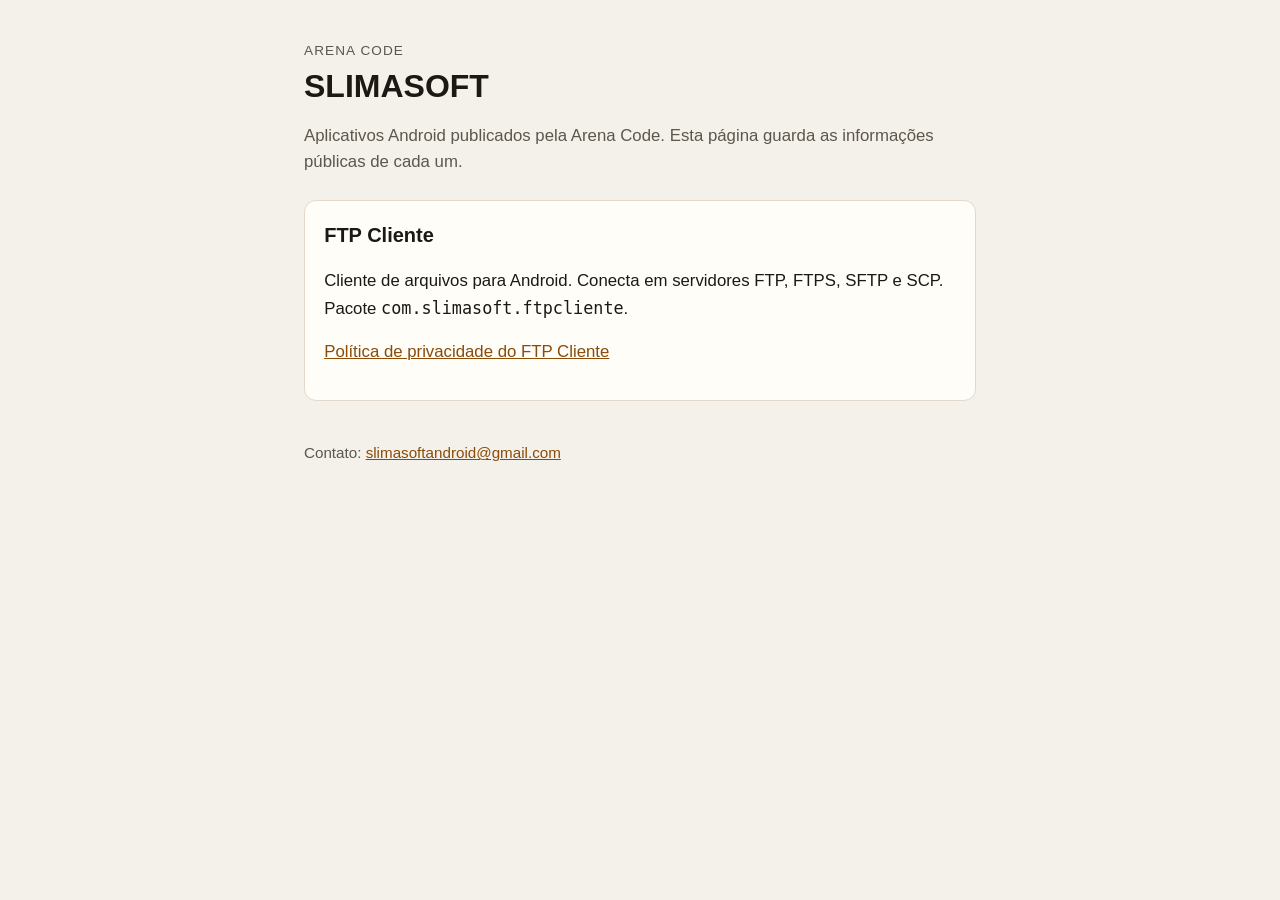
==== index.html @ 1319d293 "Publica a página da SLIMASOFT e a política do FTP Cliente." ====
<!DOCTYPE html>
<html lang="pt-BR">
<head>
  <meta charset="utf-8">
  <meta name="viewport" content="width=device-width, initial-scale=1">
  <title>SLIMASOFT</title>
  <meta name="description" content="Aplicativos Android da SLIMASOFT. Política de privacidade do FTP Cliente.">
  <link rel="stylesheet" href="estilo.css">
</head>
<body>
  <main class="pagina">
    <p class="marca">Arena Code</p>
    <h1>SLIMASOFT</h1>
    <p class="resumo">Aplicativos Android publicados pela Arena Code. Esta página guarda as informações públicas de cada um.</p>

    <article class="cartao">
      <h2>FTP Cliente</h2>
      <p>Cliente de arquivos para Android. Conecta em servidores FTP, FTPS, SFTP e SCP. Pacote <code>com.slimasoft.ftpcliente</code>.</p>
      <p><a href="ftp-cliente/privacidade/">Política de privacidade do FTP Cliente</a></p>
    </article>

    <p class="meta">Contato: <a href="mailto:slimasoftandroid@gmail.com">slimasoftandroid@gmail.com</a></p>
  </main>
</body>
</html>
---- estilo.css ----
:root {
  color-scheme: light;
  --fundo: #f4f1ea;
  --papel: #fffdf8;
  --tinta: #1c1915;
  --muted: #5c564c;
  --linha: #e2d9cc;
  --acento: #8a4b08;
}

* { box-sizing: border-box; }

body {
  margin: 0;
  background: var(--fundo);
  color: var(--tinta);
  font: 1.05rem/1.6 "Segoe UI", sans-serif;
}

a { color: var(--acento); }

a:focus-visible {
  outline: 2px solid var(--acento);
  outline-offset: 3px;
}

.pagina {
  width: min(42rem, calc(100% - 2rem));
  margin: 0 auto;
  padding: 2.5rem 0 4rem;
}

.marca {
  margin: 0;
  font-size: 0.85rem;
  letter-spacing: 0.08em;
  text-transform: uppercase;
  color: var(--muted);
}

h1 {
  margin: 0.35rem 0 0.5rem;
  font-size: 2rem;
  line-height: 1.2;
}

h2 {
  margin: 2rem 0 0.4rem;
  font-size: 1.25rem;
}

p, li { color: var(--tinta); }

.resumo { color: var(--muted); }

.cartao {
  margin-top: 1.5rem;
  padding: 1.1rem 1.2rem;
  background: var(--papel);
  border: 1px solid var(--linha);
  border-radius: 12px;
}

.cartao h2 { margin-top: 0; }

.meta {
  margin-top: 2.5rem;
  color: var(--muted);
  font-size: 0.95rem;
}
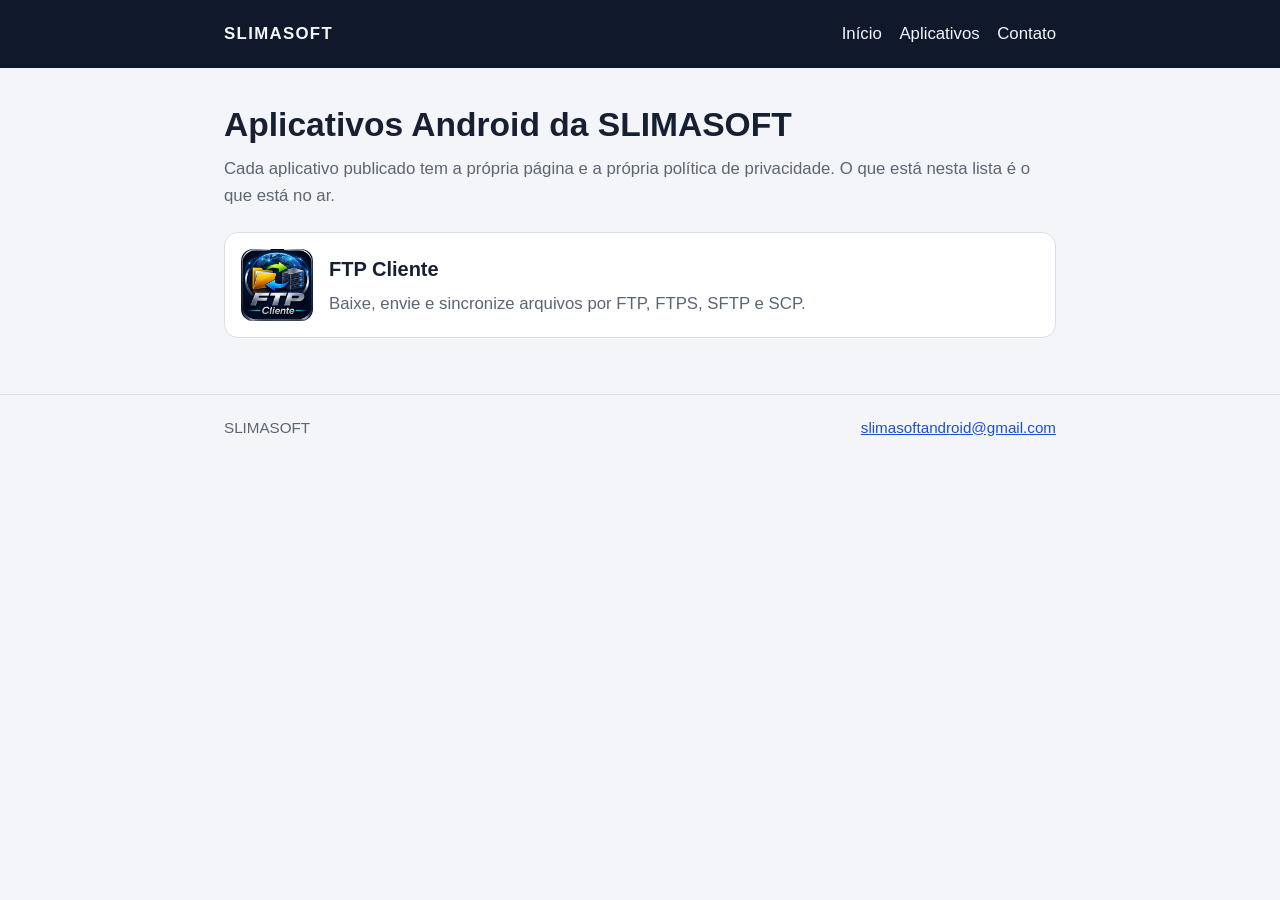
==== commit 293e00ef: "Organiza o site da SLIMASOFT com a política do FTP Cliente." ====
--- a/index.html
+++ b/index.html
@@ -4,22 +4,38 @@
   <meta charset="utf-8">
   <meta name="viewport" content="width=device-width, initial-scale=1">
   <title>SLIMASOFT</title>
-  <meta name="description" content="Aplicativos Android da SLIMASOFT. Política de privacidade do FTP Cliente.">
+  <meta name="description" content="SLIMASOFT publica aplicativos Android. Cada aplicativo tem a própria página e a própria política de privacidade.">
   <link rel="stylesheet" href="estilo.css">
 </head>
 <body>
+  <header class="cabeca">
+    <div class="cabeca-miolo">
+      <a class="marca" href="./">SLIMASOFT</a>
+      <nav aria-label="Principal">
+        <a href="./" aria-current="page">Início</a>
+        <a href="aplicativos/">Aplicativos</a>
+        <a href="mailto:slimasoftandroid@gmail.com">Contato</a>
+      </nav>
+    </div>
+  </header>
   <main class="pagina">
-    <p class="marca">Arena Code</p>
-    <h1>SLIMASOFT</h1>
-    <p class="resumo">Aplicativos Android publicados pela Arena Code. Esta página guarda as informações públicas de cada um.</p>
-
-    <article class="cartao">
-      <h2>FTP Cliente</h2>
-      <p>Cliente de arquivos para Android. Conecta em servidores FTP, FTPS, SFTP e SCP. Pacote <code>com.slimasoft.ftpcliente</code>.</p>
-      <p><a href="ftp-cliente/privacidade/">Política de privacidade do FTP Cliente</a></p>
-    </article>
-
-    <p class="meta">Contato: <a href="mailto:slimasoftandroid@gmail.com">slimasoftandroid@gmail.com</a></p>
+    <h1>Aplicativos Android da SLIMASOFT</h1>
+    <p class="olho">Cada aplicativo publicado tem a própria página e a própria política de privacidade. O que está nesta lista é o que está no ar.</p>
+    <div class="grade">
+      <a class="cartao" href="aplicativos/ftp-cliente/">
+        <img src="aplicativos/ftp-cliente/icone.png" width="96" height="96" alt="">
+        <div>
+          <h2>FTP Cliente</h2>
+          <p>Baixe, envie e sincronize arquivos por FTP, FTPS, SFTP e SCP.</p>
+        </div>
+      </a>
+    </div>
   </main>
+  <footer class="rodape">
+    <div class="rodape-miolo">
+      <span>SLIMASOFT</span>
+      <a href="mailto:slimasoftandroid@gmail.com">slimasoftandroid@gmail.com</a>
+    </div>
+  </footer>
 </body>
 </html>
--- a/estilo.css
+++ b/estilo.css
@@ -1,11 +1,13 @@
 :root {
   color-scheme: light;
-  --fundo: #f4f1ea;
-  --papel: #fffdf8;
-  --tinta: #1c1915;
-  --muted: #5c564c;
-  --linha: #e2d9cc;
-  --acento: #8a4b08;
+  --tinta: #172033;
+  --muted: #5c6574;
+  --fundo: #f3f5f8;
+  --papel: #ffffff;
+  --linha: #d9dee7;
+  --cabeca: #10182b;
+  --cabeca-tinta: #f4f7fb;
+  --acento: #1d4ed8;
 }
 
 * { box-sizing: border-box; }
@@ -14,7 +16,7 @@
   margin: 0;
   background: var(--fundo);
   color: var(--tinta);
-  font: 1.05rem/1.6 "Segoe UI", sans-serif;
+  font: 1.05rem/1.65 "Segoe UI", sans-serif;
 }
 
 a { color: var(--acento); }
@@ -24,47 +26,134 @@
   outline-offset: 3px;
 }
 
+.cabeca {
+  background: var(--cabeca);
+  color: var(--cabeca-tinta);
+}
+
+.cabeca-miolo,
+.rodape-miolo,
 .pagina {
-  width: min(42rem, calc(100% - 2rem));
+  width: min(52rem, calc(100% - 2rem));
   margin: 0 auto;
-  padding: 2.5rem 0 4rem;
+}
+
+.cabeca-miolo {
+  display: flex;
+  align-items: center;
+  justify-content: space-between;
+  gap: 1rem;
+  min-height: 4.25rem;
 }
 
 .marca {
-  margin: 0;
-  font-size: 0.85rem;
+  color: inherit;
+  font-weight: 700;
   letter-spacing: 0.08em;
-  text-transform: uppercase;
+  text-decoration: none;
+}
+
+nav {
+  display: flex;
+  gap: 1.1rem;
+}
+
+nav a {
+  color: inherit;
+  text-decoration: none;
+}
+
+nav a:hover,
+.marca:hover { text-decoration: underline; }
+
+.pagina { padding: 2.4rem 0 3.5rem; }
+
+h1 {
+  margin: 0 0 0.6rem;
+  font-size: 2.1rem;
+  line-height: 1.15;
+}
+
+h2 { margin: 1.8rem 0 0.4rem; font-size: 1.25rem; }
+
+.olho { margin-top: 0; color: var(--muted); }
+
+.grade {
+  display: grid;
+  gap: 1rem;
+  margin-top: 1.4rem;
+}
+
+.cartao {
+  display: grid;
+  grid-template-columns: 4.5rem 1fr;
+  gap: 1rem;
+  align-items: center;
+  padding: 1rem;
+  background: var(--papel);
+  border: 1px solid var(--linha);
+  border-radius: 14px;
+  color: inherit;
+  text-decoration: none;
+}
+
+.cartao:hover { border-color: #b9c3d4; }
+
+.cartao img {
+  width: 4.5rem;
+  height: 4.5rem;
+  border-radius: 12px;
+}
+
+.cartao h2 { margin: 0 0 0.2rem; }
+
+.cartao p { margin: 0; color: var(--muted); }
+
+.ficha {
+  display: grid;
+  grid-template-columns: 6.5rem 1fr;
+  gap: 1.2rem;
+  align-items: start;
+  margin: 1.2rem 0 0.4rem;
+}
+
+.ficha img {
+  width: 6.5rem;
+  height: 6.5rem;
+  border-radius: 16px;
+}
+
+.pacote {
+  margin: 0.35rem 0 0;
+  color: var(--muted);
+  font-size: 0.95rem;
+}
+
+.documento {
+  margin-top: 1.2rem;
+  padding: 1.2rem 1.3rem 0.4rem;
+  background: var(--papel);
+  border: 1px solid var(--linha);
+  border-radius: 14px;
+}
+
+.rodape {
+  border-top: 1px solid var(--linha);
   color: var(--muted);
 }
 
-h1 {
-  margin: 0.35rem 0 0.5rem;
-  font-size: 2rem;
-  line-height: 1.2;
+.rodape-miolo {
+  display: flex;
+  justify-content: space-between;
+  gap: 1rem;
+  padding: 1.2rem 0 1.6rem;
+  font-size: 0.95rem;
 }
 
-h2 {
-  margin: 2rem 0 0.4rem;
-  font-size: 1.25rem;
+@media (max-width: 640px) {
+  .cabeca-miolo,
+  .rodape-miolo,
+  .ficha { display: block; }
+  nav { margin: 0.2rem 0 0.8rem; }
+  .ficha img { margin-bottom: 0.8rem; }
 }
-
-p, li { color: var(--tinta); }
-
-.resumo { color: var(--muted); }
-
-.cartao {
-  margin-top: 1.5rem;
-  padding: 1.1rem 1.2rem;
-  background: var(--papel);
-  border: 1px solid var(--linha);
-  border-radius: 12px;
-}
-
-.cartao h2 { margin-top: 0; }
-
-.meta {
-  margin-top: 2.5rem;
-  color: var(--muted);
-  font-size: 0.95rem;
-}
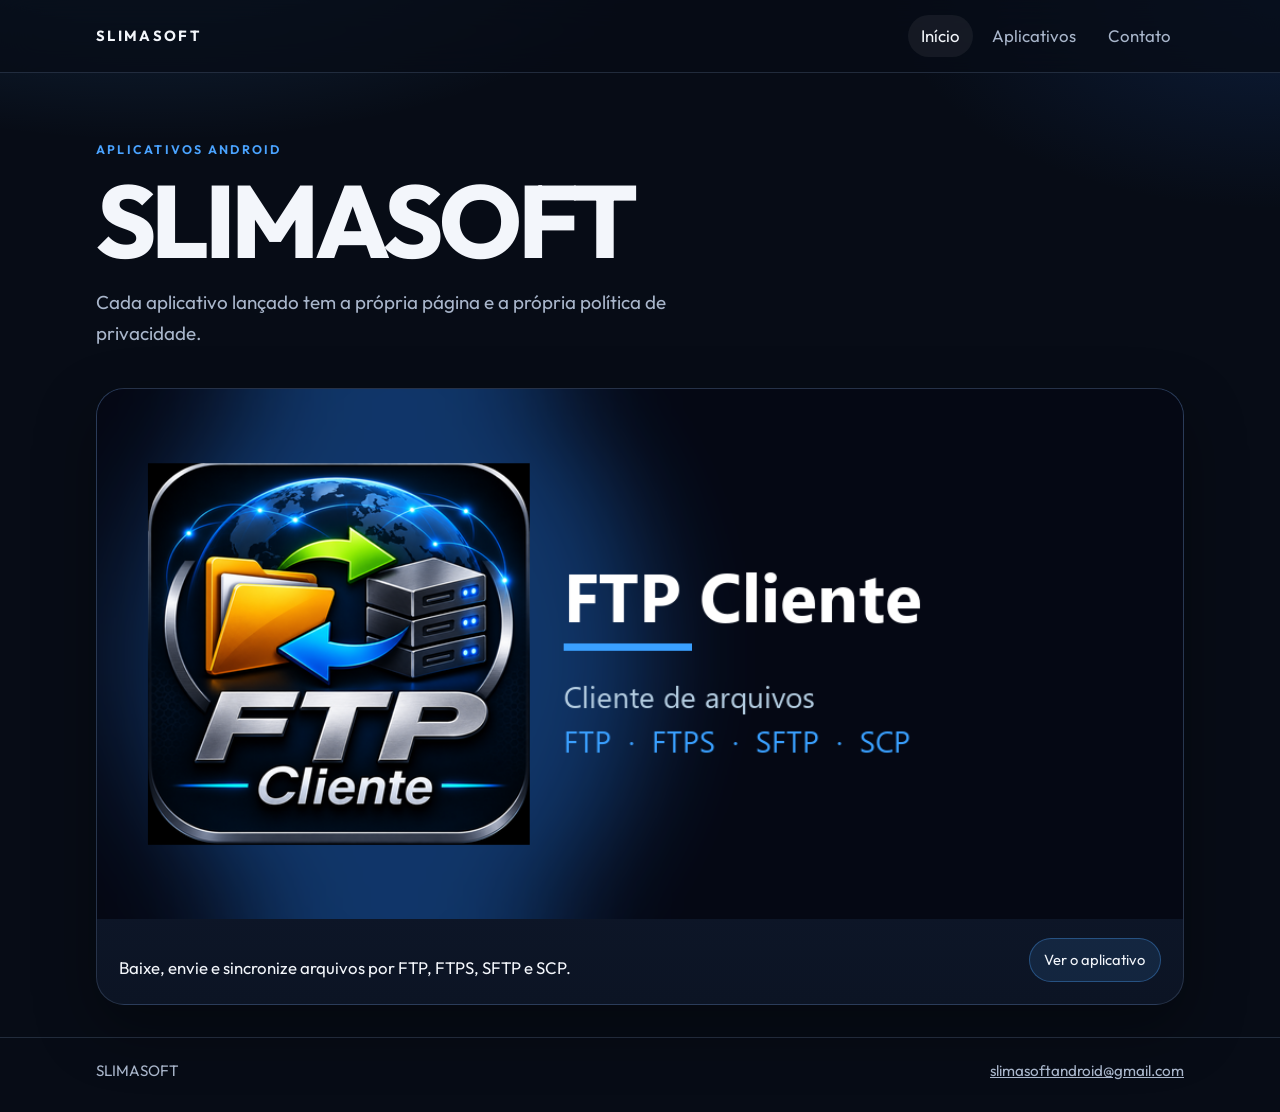
==== commit 3fc3c7dc: "Refaz o visual do site no clima do FTP Cliente." ====
--- a/index.html
+++ b/index.html
@@ -3,13 +3,18 @@
 <head>
   <meta charset="utf-8">
   <meta name="viewport" content="width=device-width, initial-scale=1">
+  <meta name="theme-color" content="#070c16">
   <title>SLIMASOFT</title>
   <meta name="description" content="SLIMASOFT publica aplicativos Android. Cada aplicativo tem a própria página e a própria política de privacidade.">
+  <link rel="icon" href="favicon.svg" type="image/svg+xml">
+  <link rel="preconnect" href="https://fonts.googleapis.com">
+  <link rel="preconnect" href="https://fonts.gstatic.com" crossorigin>
+  <link href="https://fonts.googleapis.com/css2?family=Outfit:wght@380;560;760&display=swap" rel="stylesheet">
   <link rel="stylesheet" href="estilo.css">
 </head>
 <body>
-  <header class="cabeca">
-    <div class="cabeca-miolo">
+  <header class="topo">
+    <div class="faixa">
       <a class="marca" href="./">SLIMASOFT</a>
       <nav aria-label="Principal">
         <a href="./" aria-current="page">Início</a>
@@ -18,18 +23,21 @@
       </nav>
     </div>
   </header>
-  <main class="pagina">
-    <h1>Aplicativos Android da SLIMASOFT</h1>
-    <p class="olho">Cada aplicativo publicado tem a própria página e a própria política de privacidade. O que está nesta lista é o que está no ar.</p>
-    <div class="grade">
-      <a class="cartao" href="aplicativos/ftp-cliente/">
-        <img src="aplicativos/ftp-cliente/icone.png" width="96" height="96" alt="">
-        <div>
-          <h2>FTP Cliente</h2>
-          <p>Baixe, envie e sincronize arquivos por FTP, FTPS, SFTP e SCP.</p>
-        </div>
-      </a>
-    </div>
+  <main>
+    <section class="hero">
+      <div class="miolo">
+        <p class="selo">Aplicativos Android</p>
+        <h1>SLIMASOFT</h1>
+        <p class="lead">Cada aplicativo lançado tem a própria página e a própria política de privacidade.</p>
+        <a class="vitrine" href="aplicativos/ftp-cliente/">
+          <img src="aplicativos/ftp-cliente/grafico.png" width="1024" height="500" alt="FTP Cliente, cliente de arquivos para FTP, FTPS, SFTP e SCP">
+          <div class="vitrine-texto">
+            <p>Baixe, envie e sincronize arquivos por FTP, FTPS, SFTP e SCP.</p>
+            <span class="ir">Ver o aplicativo</span>
+          </div>
+        </a>
+      </div>
+    </section>
   </main>
   <footer class="rodape">
     <div class="rodape-miolo">
--- a/estilo.css
+++ b/estilo.css
@@ -1,141 +1,302 @@
 :root {
-  color-scheme: light;
-  --tinta: #172033;
-  --muted: #5c6574;
-  --fundo: #f3f5f8;
-  --papel: #ffffff;
-  --linha: #d9dee7;
-  --cabeca: #10182b;
-  --cabeca-tinta: #f4f7fb;
-  --acento: #1d4ed8;
+  color-scheme: dark;
+  --fundo: #070c16;
+  --fundo-2: #10192c;
+  --tinta: #f3f6fb;
+  --muted: #a9b6cb;
+  --linha: rgba(154, 186, 230, 0.18);
+  --azul: #4aa3ff;
+  --azul-fundo: rgba(74, 163, 255, 0.12);
+  --sombra: 0 24px 60px rgba(0, 0, 0, 0.35);
+  --display: "Outfit", "Segoe UI", sans-serif;
+  --texto: "Outfit", "Segoe UI", sans-serif;
 }
 
 * { box-sizing: border-box; }
+
+html { scroll-behavior: smooth; }
 
 body {
   margin: 0;
-  background: var(--fundo);
-  color: var(--tinta);
-  font: 1.05rem/1.65 "Segoe UI", sans-serif;
-}
-
-a { color: var(--acento); }
+  min-height: 100vh;
+  background:
+    radial-gradient(900px 420px at 12% -10%, rgba(74, 163, 255, 0.22), transparent 60%),
+    radial-gradient(700px 380px at 100% 0%, rgba(28, 74, 150, 0.28), transparent 55%),
+    var(--fundo);
+  color: var(--tinta);
+  font: 1.05rem/1.65 var(--texto);
+}
+
+body.leitura { color-scheme: dark; }
+
+img { max-width: 100%; height: auto; display: block; }
+
+a { color: #9dccff; }
 
 a:focus-visible {
-  outline: 2px solid var(--acento);
+  outline: 2px solid var(--azul);
   outline-offset: 3px;
 }
 
-.cabeca {
-  background: var(--cabeca);
-  color: var(--cabeca-tinta);
-}
-
-.cabeca-miolo,
-.rodape-miolo,
-.pagina {
-  width: min(52rem, calc(100% - 2rem));
+.faixa,
+.miolo,
+.rodape-miolo {
+  width: min(68rem, calc(100% - 2.4rem));
   margin: 0 auto;
 }
 
-.cabeca-miolo {
+.topo {
+  position: sticky;
+  top: 0;
+  z-index: 2;
+  background: rgba(7, 12, 22, 0.78);
+  border-bottom: 1px solid var(--linha);
+  backdrop-filter: blur(16px);
+}
+
+.faixa {
   display: flex;
   align-items: center;
   justify-content: space-between;
   gap: 1rem;
-  min-height: 4.25rem;
+  min-height: 4.5rem;
 }
 
 .marca {
+  color: var(--tinta);
+  font-weight: 700;
+  letter-spacing: 0.16em;
+  text-decoration: none;
+  font-size: 0.92rem;
+}
+
+nav {
+  display: flex;
+  align-items: center;
+  gap: 0.4rem;
+}
+
+nav a {
+  color: var(--muted);
+  text-decoration: none;
+  padding: 0.45rem 0.8rem;
+  border-radius: 999px;
+}
+
+nav a[aria-current="page"],
+nav a:hover {
+  color: var(--tinta);
+  background: rgba(255, 255, 255, 0.06);
+}
+
+.hero { padding: 4.2rem 0 2rem; }
+
+.selo {
+  margin: 0 0 0.8rem;
+  color: var(--azul);
+  font-size: 0.78rem;
+  font-weight: 650;
+  letter-spacing: 0.18em;
+  text-transform: uppercase;
+}
+
+h1 {
+  margin: 0;
+  max-width: 14ch;
+  font-family: var(--display);
+  font-size: clamp(3.1rem, 8vw, 6.4rem);
+  font-weight: 760;
+  letter-spacing: -0.045em;
+  line-height: 0.92;
+}
+
+.lead {
+  max-width: 36rem;
+  margin: 1.2rem 0 0;
+  color: var(--muted);
+  font-size: 1.18rem;
+}
+
+.vitrine {
+  display: block;
+  margin-top: 2.4rem;
+  overflow: hidden;
   color: inherit;
-  font-weight: 700;
-  letter-spacing: 0.08em;
-  text-decoration: none;
-}
-
-nav {
-  display: flex;
+  text-decoration: none;
+  background: linear-gradient(180deg, #12203a, #0c1424);
+  border: 1px solid var(--linha);
+  border-radius: 28px;
+  box-shadow: var(--sombra);
+}
+
+.vitrine img { width: 100%; }
+
+.vitrine-texto {
+  display: flex;
+  justify-content: space-between;
+  gap: 1rem;
+  align-items: end;
+  padding: 1.2rem 1.4rem 1.35rem;
+}
+
+.vitrine p {
+  margin: 0;
+  color: var(--tinta);
+  font-size: 1.05rem;
+}
+
+.ir {
+  flex: none;
+  color: var(--tinta);
+  background: var(--azul-fundo);
+  border: 1px solid rgba(74, 163, 255, 0.35);
+  border-radius: 999px;
+  padding: 0.55rem 0.9rem;
+  font-size: 0.92rem;
+}
+
+.pagina { padding: 3.2rem 0 4rem; }
+
+.pagina h1 {
+  font-size: clamp(2.6rem, 6vw, 4.4rem);
+  max-width: none;
+}
+
+.intro {
+  max-width: 38rem;
+  color: var(--muted);
+  font-size: 1.12rem;
+}
+
+.cartao {
+  display: grid;
+  grid-template-columns: 5.5rem 1fr auto;
   gap: 1.1rem;
-}
-
-nav a {
+  align-items: center;
+  margin-top: 1.8rem;
+  padding: 1rem 1.1rem;
   color: inherit;
   text-decoration: none;
-}
-
-nav a:hover,
-.marca:hover { text-decoration: underline; }
-
-.pagina { padding: 2.4rem 0 3.5rem; }
-
-h1 {
-  margin: 0 0 0.6rem;
-  font-size: 2.1rem;
-  line-height: 1.15;
-}
-
-h2 { margin: 1.8rem 0 0.4rem; font-size: 1.25rem; }
-
-.olho { margin-top: 0; color: var(--muted); }
+  background: rgba(16, 25, 44, 0.85);
+  border: 1px solid var(--linha);
+  border-radius: 22px;
+}
+
+.cartao img {
+  width: 5.5rem;
+  height: 5.5rem;
+  border-radius: 16px;
+}
+
+.cartao h2 {
+  margin: 0 0 0.2rem;
+  font-size: 1.4rem;
+  letter-spacing: -0.03em;
+}
+
+.cartao p { margin: 0; color: var(--muted); }
+
+.produto { padding-top: 2.2rem; }
+
+.trilha {
+  margin: 0 0 1rem;
+  color: var(--muted);
+  font-size: 0.95rem;
+}
+
+.trilha a { color: inherit; text-decoration: none; }
+.trilha a:hover { color: var(--tinta); }
+
+.painel {
+  overflow: hidden;
+  border: 1px solid var(--linha);
+  border-radius: 28px;
+  box-shadow: var(--sombra);
+}
+
+.painel img { width: 100%; }
 
 .grade {
   display: grid;
-  gap: 1rem;
-  margin-top: 1.4rem;
-}
-
-.cartao {
-  display: grid;
-  grid-template-columns: 4.5rem 1fr;
-  gap: 1rem;
-  align-items: center;
-  padding: 1rem;
-  background: var(--papel);
+  grid-template-columns: 1.4fr 0.8fr;
+  gap: 1.2rem;
+  margin-top: 1.2rem;
+}
+
+.bloco,
+.lateral {
+  background: rgba(16, 25, 44, 0.78);
   border: 1px solid var(--linha);
-  border-radius: 14px;
-  color: inherit;
-  text-decoration: none;
-}
-
-.cartao:hover { border-color: #b9c3d4; }
-
-.cartao img {
-  width: 4.5rem;
-  height: 4.5rem;
-  border-radius: 12px;
-}
-
-.cartao h2 { margin: 0 0 0.2rem; }
-
-.cartao p { margin: 0; color: var(--muted); }
-
-.ficha {
-  display: grid;
-  grid-template-columns: 6.5rem 1fr;
-  gap: 1.2rem;
-  align-items: start;
-  margin: 1.2rem 0 0.4rem;
-}
-
-.ficha img {
-  width: 6.5rem;
-  height: 6.5rem;
-  border-radius: 16px;
-}
-
-.pacote {
-  margin: 0.35rem 0 0;
-  color: var(--muted);
-  font-size: 0.95rem;
-}
-
-.documento {
+  border-radius: 22px;
+  padding: 1.3rem 1.35rem 1.15rem;
+}
+
+.bloco h2,
+.lateral h2 {
+  margin: 0 0 0.45rem;
+  font-size: 1.05rem;
+  letter-spacing: 0.04em;
+  text-transform: uppercase;
+  color: var(--azul);
+}
+
+.protocolos {
+  display: flex;
+  flex-wrap: wrap;
+  gap: 0.45rem;
+  margin: 0.8rem 0 0;
+  padding: 0;
+  list-style: none;
+}
+
+.protocolos li {
+  padding: 0.28rem 0.65rem;
+  border-radius: 999px;
+  background: var(--azul-fundo);
+  color: #d7ebff;
+  font-size: 0.86rem;
+  letter-spacing: 0.06em;
+}
+
+.botao {
+  display: inline-block;
+  margin-top: 0.4rem;
+  padding: 0.75rem 1rem;
+  color: #071018;
+  background: var(--azul);
+  border-radius: 999px;
+  font-weight: 680;
+  text-decoration: none;
+}
+
+.botao:hover { background: #78bbff; }
+
+code {
+  color: #d5e8ff;
+  font-size: 0.92em;
+}
+
+.folha {
+  max-width: 42rem;
   margin-top: 1.2rem;
-  padding: 1.2rem 1.3rem 0.4rem;
-  background: var(--papel);
-  border: 1px solid var(--linha);
-  border-radius: 14px;
-}
+  padding: 1.6rem 1.5rem 0.6rem;
+  color: #1b2433;
+  background: #f6f8fb;
+  border-radius: 22px;
+}
+
+.folha a { color: #0b57c2; }
+
+.folha h2 {
+  margin: 1.5rem 0 0.35rem;
+  padding-top: 0.2rem;
+  color: #12325f;
+  font-size: 1.15rem;
+  letter-spacing: 0;
+  text-transform: none;
+}
+
+.folha h2:first-of-type { margin-top: 1.1rem; }
 
 .rodape {
   border-top: 1px solid var(--linha);
@@ -146,14 +307,24 @@
   display: flex;
   justify-content: space-between;
   gap: 1rem;
-  padding: 1.2rem 0 1.6rem;
+  padding: 1.3rem 0 1.8rem;
   font-size: 0.95rem;
 }
 
-@media (max-width: 640px) {
-  .cabeca-miolo,
-  .rodape-miolo,
-  .ficha { display: block; }
-  nav { margin: 0.2rem 0 0.8rem; }
-  .ficha img { margin-bottom: 0.8rem; }
-}
+.rodape a { color: inherit; }
+
+@media (max-width: 760px) {
+  .faixa { align-items: flex-start; padding: 0.85rem 0; }
+  .faixa, .rodape-miolo { display: block; }
+  nav { margin-top: 0.35rem; }
+  .hero { padding-top: 2.4rem; }
+  .vitrine-texto,
+  .grade,
+  .cartao { display: block; }
+  .cartao img { margin-bottom: 0.8rem; }
+  .ir, .botao { display: inline-block; margin-top: 0.8rem; }
+  .folha { padding: 1.15rem 1rem 0.4rem; }
+  .rodape-miolo span,
+  .rodape-miolo a { display: block; }
+  .rodape-miolo a { margin-top: 0.35rem; }
+}
